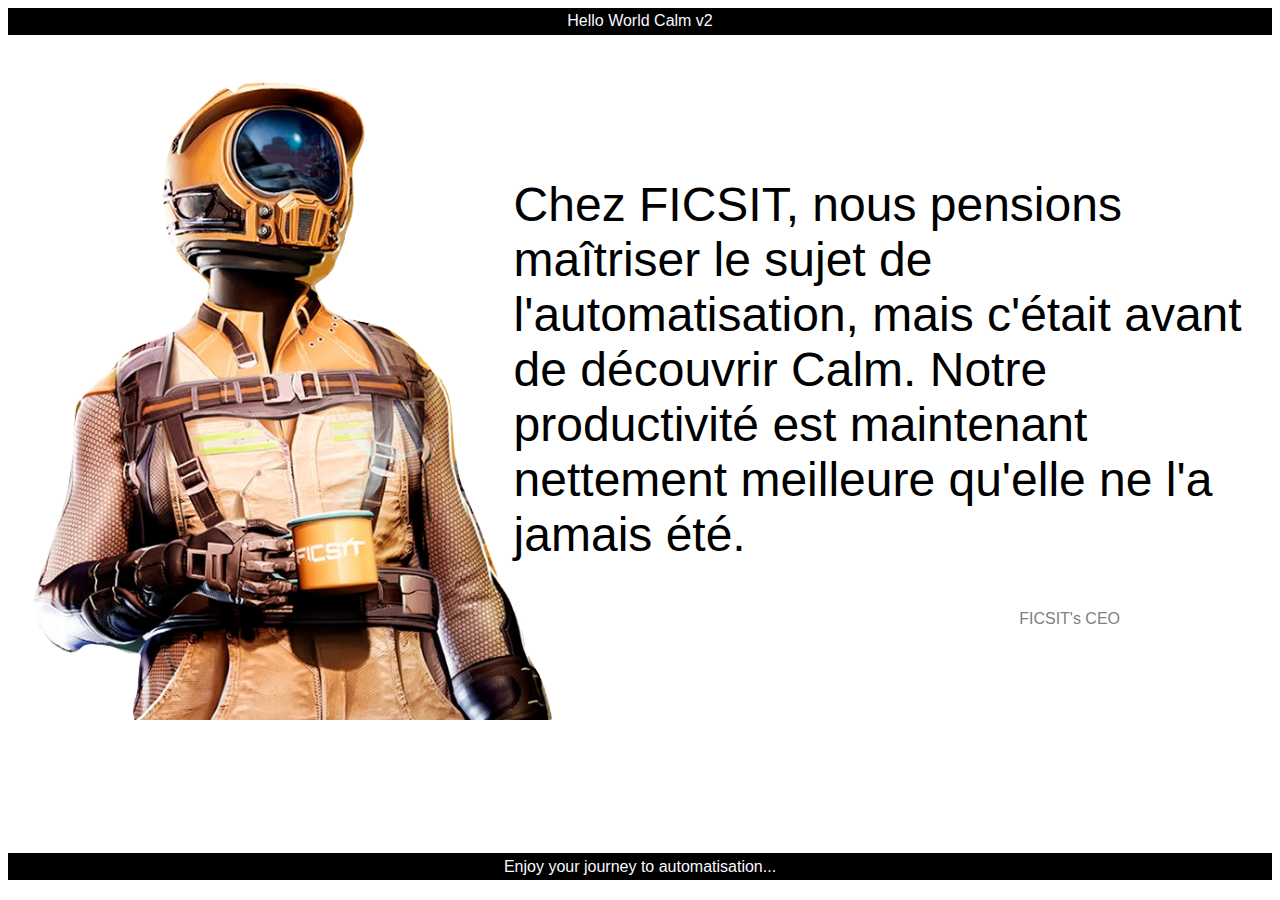
==== HelloWorldWebsite/index.html @ 575c69ac "Initial commit for helloworld website" ====
<html>
    <header>
        <title>Calm Hello Word Demo v2</title>
        <link rel="stylesheet" href="style.css">
    </header>
    <body>
        <div class="Header">
            <p>Hello World Calm v2</p>
        </div>
        <div class="Main">
            <div class="Quote">
                <p class="space">&nbsp;</p>
                <p class="texte">Chez FICSIT, nous pensions maîtriser le sujet de l'automatisation, mais c'était avant de découvrir Calm. Notre productivité est maintenant nettement meilleure qu'elle ne l'a jamais été.</p>
                <p class="author">FICSIT's CEO</p>
            </div>
        </div>
        <div class="Footer">
            <p>Enjoy your journey to automatisation...</p>
        </div>
    </body>
</html>
---- HelloWorldWebsite/style.css ----
div {
    margin: 0%;
}

.Header {
    display:block;
    width:100%;
    text-align: center;
    background-color:black;
    height: 3%;
}

.Header p {
    display: flex;
    justify-content: center;
    align-items: center;
    height: 100%;
    font-family: 'Lucida Sans', 'Lucida Sans Regular', 'Lucida Grande', 'Lucida Sans Unicode', Geneva, Verdana, sans-serif;
    color:ghostwhite;
}



.Main {
    display: block;
    background-image: url("sat.png") ;
    background-repeat: no-repeat;
    background-position: 0% 0%;
    background-size: 45%;
}

.Quote  {
    display: block;
    height:89%;
}

.Quote p {
    display: block;
    font-family: 'Lucida Sans', 'Lucida Sans Regular', 'Lucida Grande', 'Lucida Sans Unicode', Geneva, Verdana, sans-serif;
}

p.space {
    height:10%;
}

p.texte {
    font-size: 3em;
    width: 60%;
    margin-left: 40%;
}

p.author {
    color:grey;
    margin-left: 80%;
}


.Footer {
    display:block;
    width:100%;
    text-align: center;
    background-color:black;
    height: 3%;
}

.Footer p {
    display: flex;
    justify-content: center;
    align-items: center;
    height: 100%;
    font-family: 'Lucida Sans', 'Lucida Sans Regular', 'Lucida Grande', 'Lucida Sans Unicode', Geneva, Verdana, sans-serif;
    color:ghostwhite;
}
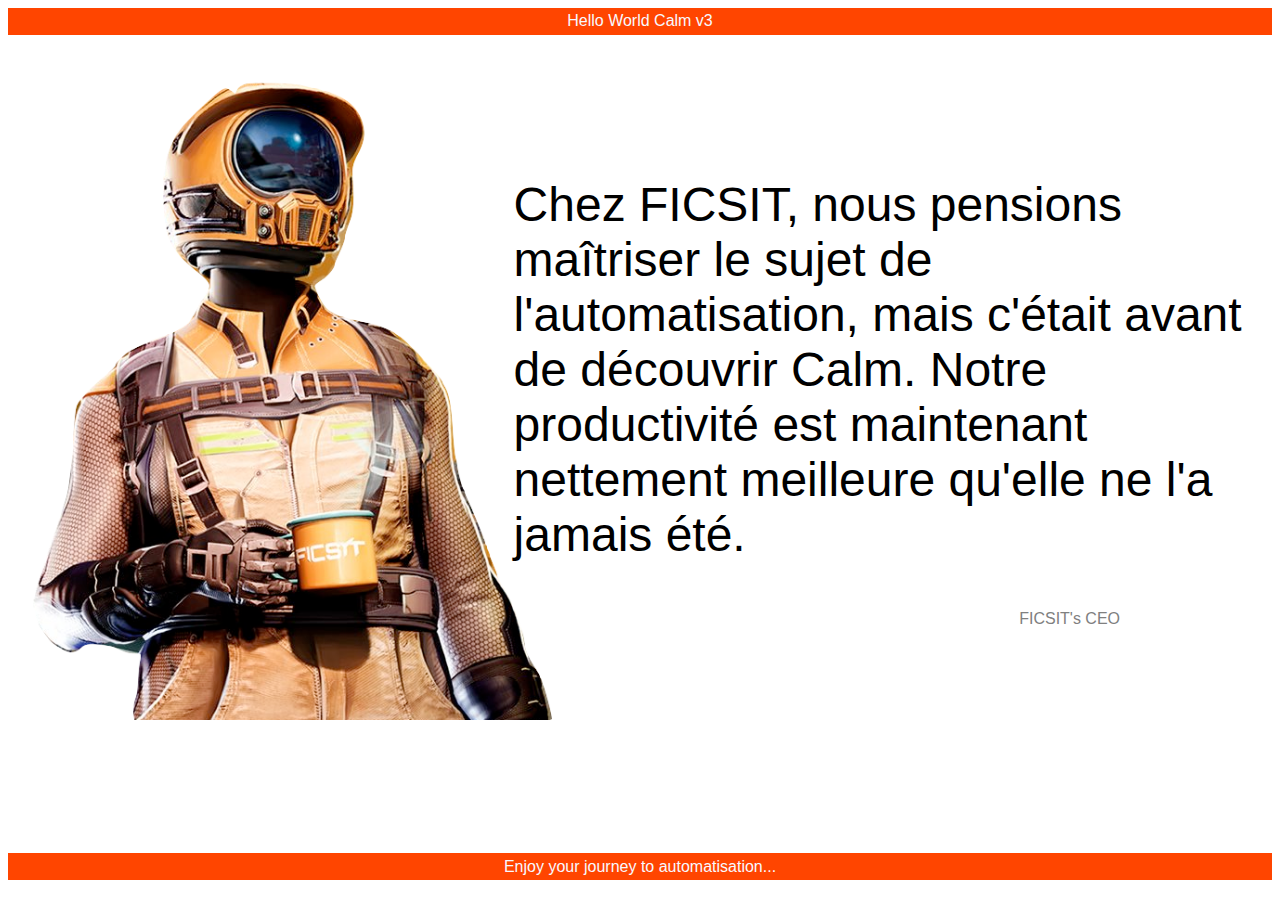
==== commit 193a200e: "Add sitev3" ====
--- a/HelloWorldWebsite/index.html
+++ b/HelloWorldWebsite/index.html
@@ -1,11 +1,11 @@
 <html>
     <header>
-        <title>Calm Hello Word Demo v2</title>
+        <title>Calm Hello Word Demo v3</title>
         <link rel="stylesheet" href="style.css">
     </header>
     <body>
         <div class="Header">
-            <p>Hello World Calm v2</p>
+            <p>Hello World Calm v3</p>
         </div>
         <div class="Main">
             <div class="Quote">
--- a/HelloWorldWebsite/style.css
+++ b/HelloWorldWebsite/style.css
@@ -6,7 +6,7 @@
     display:block;
     width:100%;
     text-align: center;
-    background-color:black;
+    background-color:orangered;
     height: 3%;
 }
 
@@ -59,7 +59,7 @@
     display:block;
     width:100%;
     text-align: center;
-    background-color:black;
+    background-color:orangered;
     height: 3%;
 }
 
